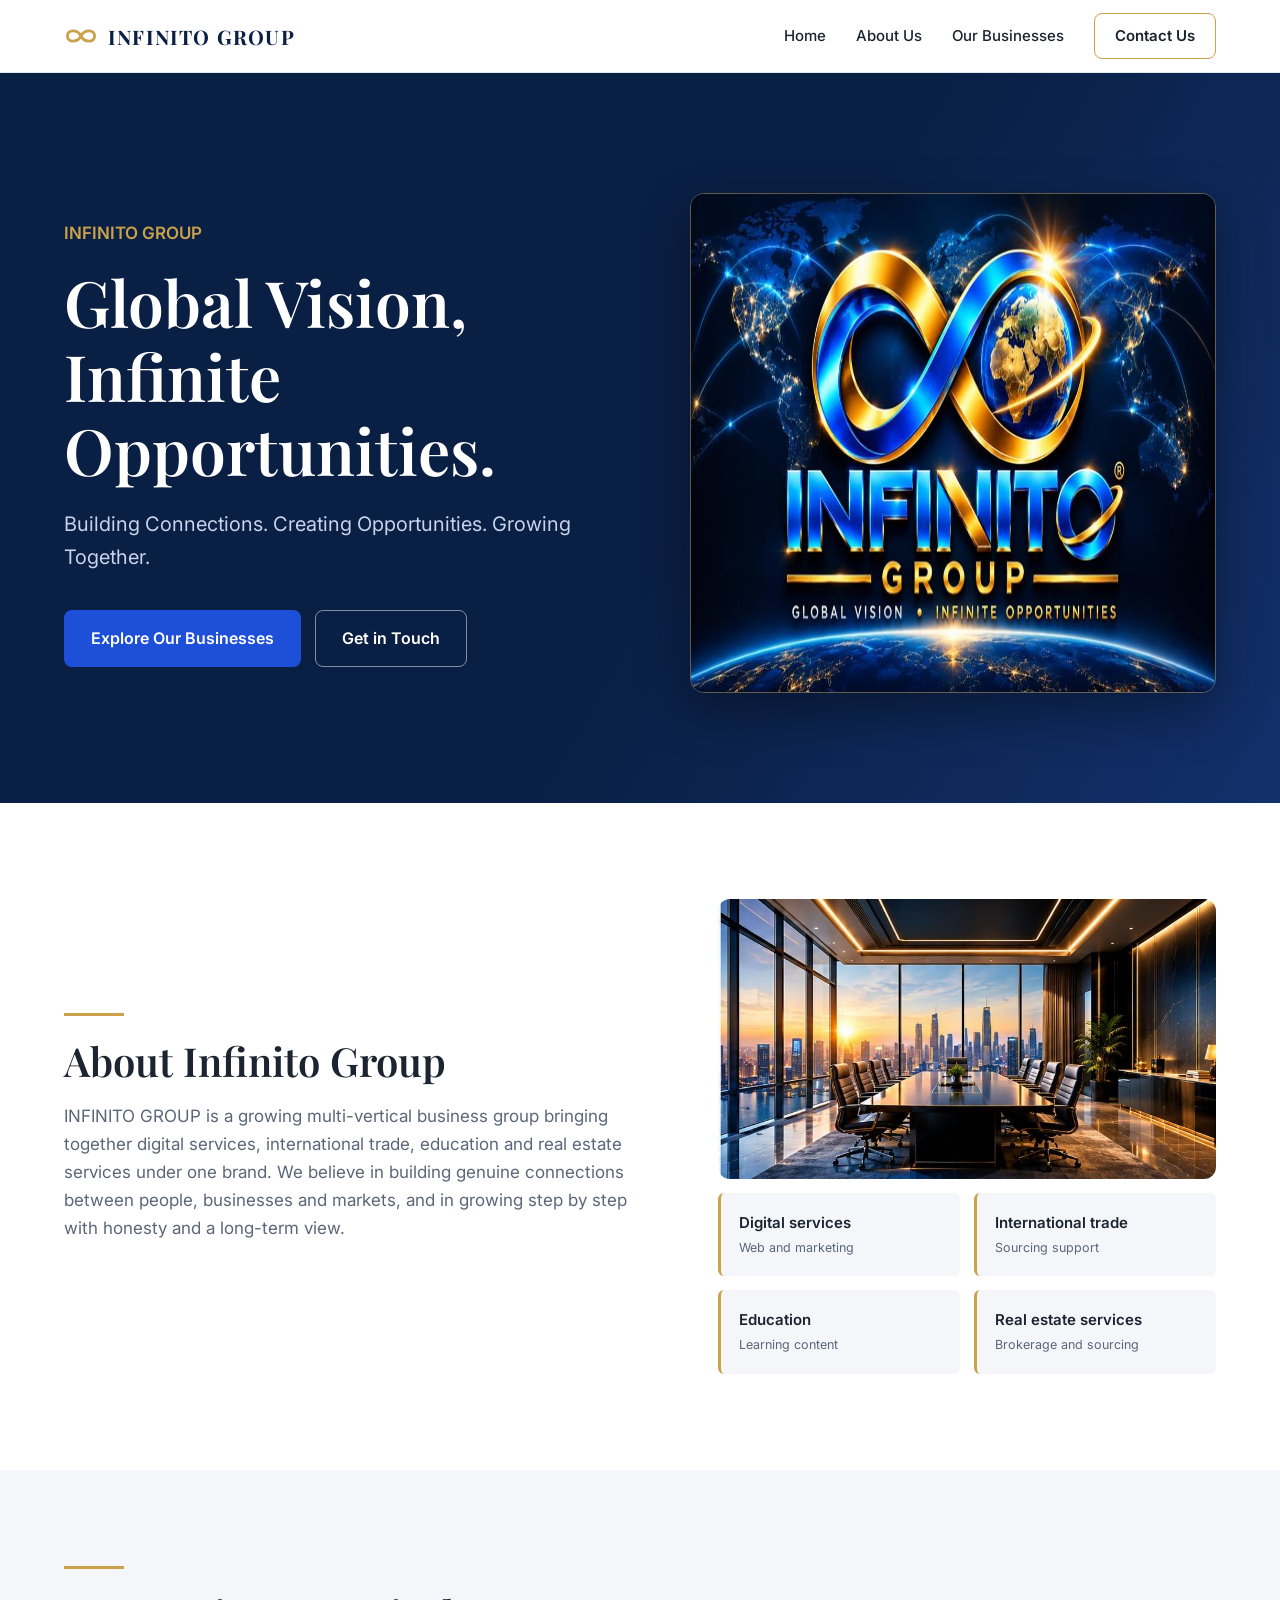
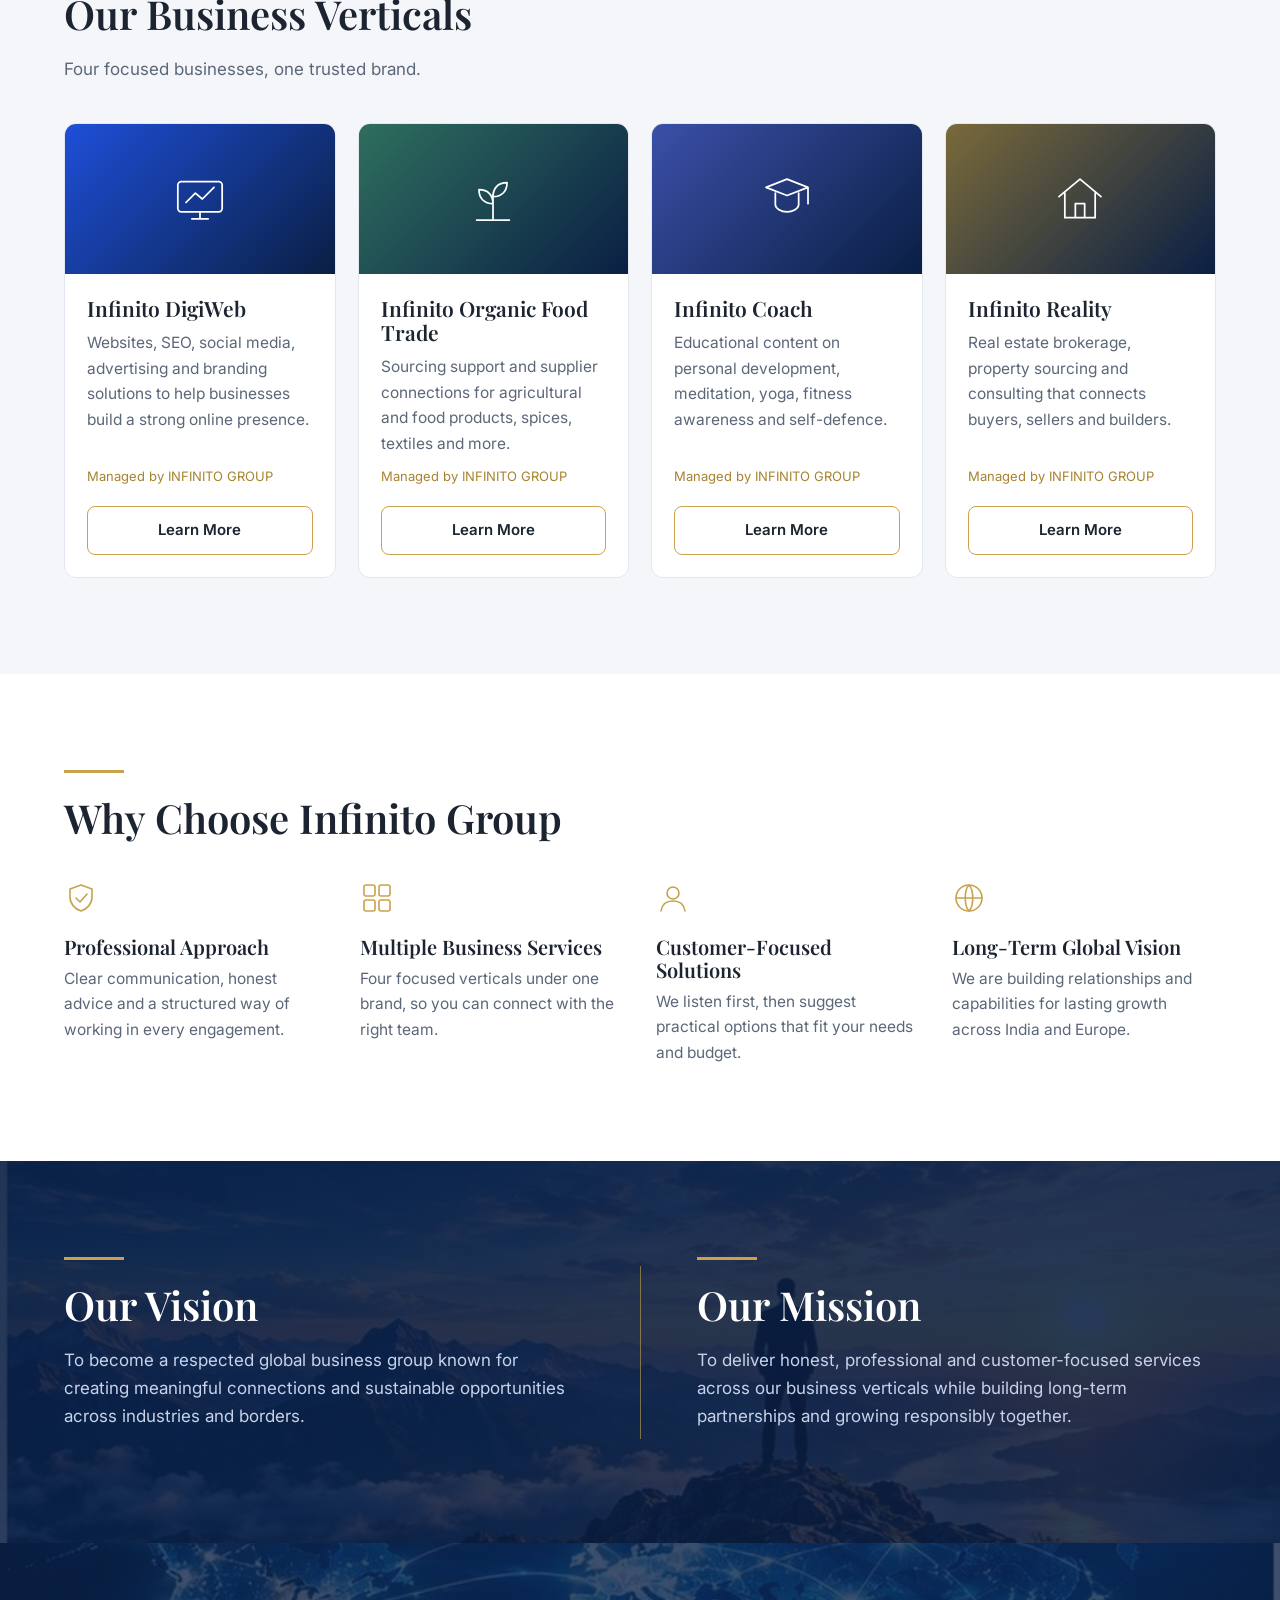
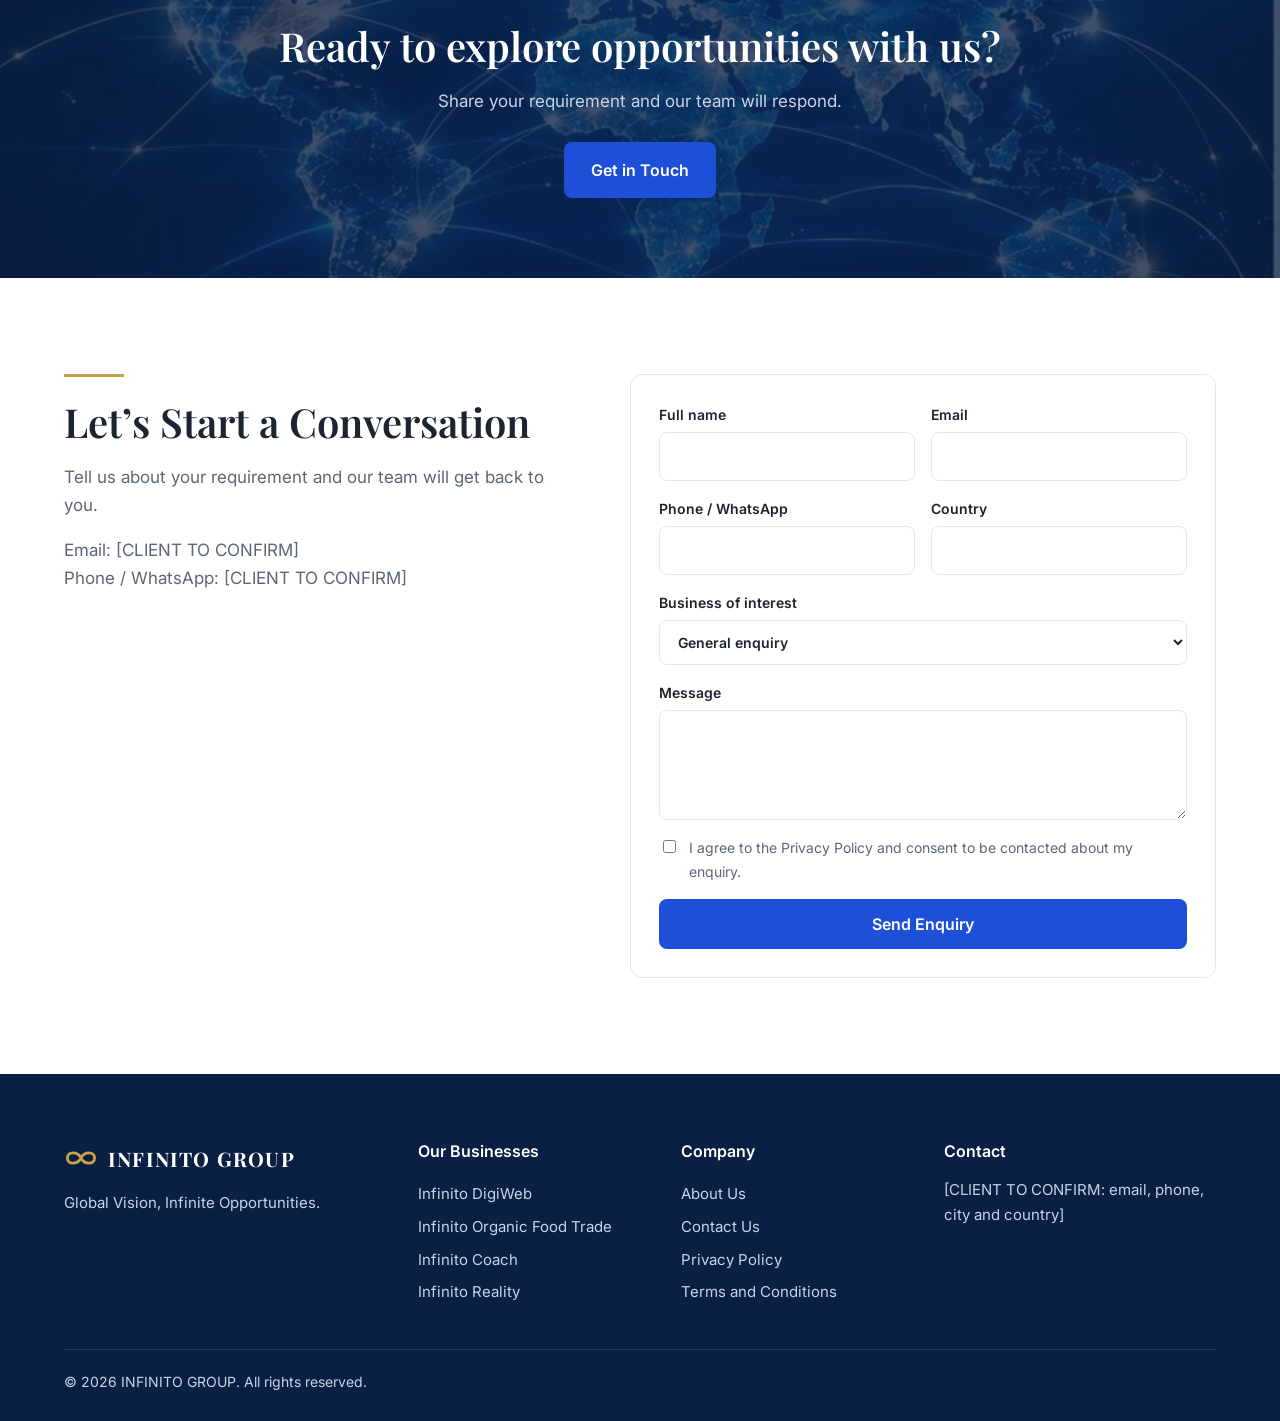
==== index.html @ e6028b75 "Add files via upload" ====
<!DOCTYPE html>
<html lang="en">
<head>
<meta charset="utf-8">
<meta name="viewport" content="width=device-width, initial-scale=1, viewport-fit=cover">
<title>INFINITO GROUP | Global Vision, Infinite Opportunities</title>
<link rel="preconnect" href="https://fonts.googleapis.com">
<link rel="preconnect" href="https://fonts.gstatic.com" crossorigin>
<link href="https://fonts.googleapis.com/css2?family=Playfair+Display:wght@500;600;700&family=Inter:wght@400;500;600&display=swap" rel="stylesheet">
<link rel="stylesheet" href="assets/css/style.css">
</head>
<body>
<header><div class="wrap nav">
<a class="logo" href="#top" aria-label="INFINITO GROUP home"><svg viewBox="0 0 60 34" fill="none" stroke-width="5" stroke-linecap="round"><path d="M30 17C24 5 6 5 6 17s18 12 24 0 24-12 24 0-18 12-24 0Z" stroke="#C9A24B"/></svg>INFINITO GROUP</a>
<nav class="menu" aria-label="Main"><a href="#top">Home</a><a href="#about">About Us</a><a href="#businesses">Our Businesses</a><a class="btn b3" href="#contact">Contact Us</a></nav>
</div></header>

<main id="top">
<div class="hero">
<div class="wrap">
<div><p class="tag">INFINITO GROUP</p>
<h1>Global Vision, Infinite Opportunities.</h1>
<p class="sub">Building Connections. Creating Opportunities. Growing Together.</p>
<div class="row"><a class="btn b1" href="#businesses">Explore Our Businesses</a><a class="btn b2" href="#contact">Get in Touch</a></div></div>
<img src="assets/images/hero-logo.jpg" alt="INFINITO GROUP logo with infinity ring and globe" width="1000" height="500" fetchpriority="high">
</div></div>

<section id="about"><div class="wrap about">
<div><hr class="rule"><h2>About Infinito Group</h2>
<p>INFINITO GROUP is a growing multi-vertical business group bringing together digital services, international trade, education and real estate services under one brand. We believe in building genuine connections between people, businesses and markets, and in growing step by step with honesty and a long-term view.</p></div>
<div><img class="rm" src="assets/images/boardroom.jpg" alt="Modern boardroom overlooking a city skyline" loading="lazy"><div class="pill" style="margin-top:14px"><div>Digital services<small>Web and marketing</small></div><div>International trade<small>Sourcing support</small></div><div>Education<small>Learning content</small></div><div>Real estate services<small>Brokerage and sourcing</small></div></div></div>
</div></section>

<section id="businesses" class="alt"><div class="wrap">
<hr class="rule"><h2>Our Business Verticals</h2>
<p style="color:var(--slate);max-width:36em;margin:0">Four focused businesses, one trusted brand.</p>
<div class="grid4">
<article class="card"><div class="ph c1"><svg viewBox="0 0 48 48"><rect x="5" y="9" width="38" height="26" rx="3"/><path d="M17 41h14M24 35v6M12 27l8-8 6 5 10-10"/></svg></div><div class="in"><h3>Infinito DigiWeb</h3><p>Websites, SEO, social media, advertising and branding solutions to help businesses build a strong online presence.</p><span class="by">Managed by INFINITO GROUP</span><a class="btn b3" href="#contact">Learn More</a></div></article>
<article class="card"><div class="ph c2"><svg viewBox="0 0 48 48"><path d="M24 42V20M24 28c-8 0-12-5-12-12 8 0 12 5 12 12ZM24 22c0-7 4-12 12-12 0 7-4 12-12 12Z"/><path d="M10 42h28"/></svg></div><div class="in"><h3>Infinito Organic Food Trade</h3><p>Sourcing support and supplier connections for agricultural and food products, spices, textiles and more.</p><span class="by">Managed by INFINITO GROUP</span><a class="btn b3" href="#contact">Learn More</a></div></article>
<article class="card"><div class="ph c3"><svg viewBox="0 0 48 48"><path d="M6 14l18-7 18 7-18 7-18-7ZM14 19v10c0 3 5 6 10 6s10-3 10-6V19M42 14v14"/></svg></div><div class="in"><h3>Infinito Coach</h3><p>Educational content on personal development, meditation, yoga, fitness awareness and self-defence.</p><span class="by">Managed by INFINITO GROUP</span><a class="btn b3" href="#contact">Learn More</a></div></article>
<article class="card"><div class="ph c4"><svg viewBox="0 0 48 48"><path d="M6 22L24 7l18 15M11 19v21h26V19M20 40V28h8v12"/></svg></div><div class="in"><h3>Infinito Reality</h3><p>Real estate brokerage, property sourcing and consulting that connects buyers, sellers and builders.</p><span class="by">Managed by INFINITO GROUP</span><a class="btn b3" href="#contact">Learn More</a></div></article>
</div></div></section>

<section><div class="wrap">
<hr class="rule"><h2>Why Choose Infinito Group</h2>
<div class="why">
<div><svg viewBox="0 0 34 34"><path d="M17 4l11 4v8c0 7-5 12-11 14C11 28 6 23 6 16V8l11-4Z"/><path d="M12 17l4 4 7-8"/></svg><h3>Professional Approach</h3><p>Clear communication, honest advice and a structured way of working in every engagement.</p></div>
<div><svg viewBox="0 0 34 34"><rect x="4" y="4" width="11" height="11" rx="2"/><rect x="19" y="4" width="11" height="11" rx="2"/><rect x="4" y="19" width="11" height="11" rx="2"/><rect x="19" y="19" width="11" height="11" rx="2"/></svg><h3>Multiple Business Services</h3><p>Four focused verticals under one brand, so you can connect with the right team.</p></div>
<div><svg viewBox="0 0 34 34"><circle cx="17" cy="12" r="6"/><path d="M5 30c1-7 6-10 12-10s11 3 12 10"/></svg><h3>Customer-Focused Solutions</h3><p>We listen first, then suggest practical options that fit your needs and budget.</p></div>
<div><svg viewBox="0 0 34 34"><circle cx="17" cy="17" r="13"/><path d="M4 17h26M17 4c-5 5-5 21 0 26M17 4c5 5 5 21 0 26"/></svg><h3>Long-Term Global Vision</h3><p>We are building relationships and capabilities for lasting growth across India and Europe.</p></div>
</div></div></section>

<section class="vm"><div class="wrap"><div class="two">
<div><hr class="rule"><h2>Our Vision</h2><p>To become a respected global business group known for creating meaningful connections and sustainable opportunities across industries and borders.</p></div>
<hr class="v">
<div><hr class="rule"><h2>Our Mission</h2><p>To deliver honest, professional and customer-focused services across our business verticals while building long-term partnerships and growing responsibly together.</p></div>
</div></div></section>

<section class="band"><div class="wrap"><h2>Ready to explore opportunities with us?</h2><p>Share your requirement and our team will respond.</p><a class="btn b1" href="#contact">Get in Touch</a></div></section>
<section id="contact"><div class="wrap enq">
<div><hr class="rule"><h2>Let’s Start a Conversation</h2>
<p>Tell us about your requirement and our team will get back to you.</p>
<p>Email: [CLIENT TO CONFIRM]<br>Phone / WhatsApp: [CLIENT TO CONFIRM]</p></div>
<form id="f" novalidate>
<div class="f2"><label>Full name<input name="n" required autocomplete="name"></label><label>Email<input type="email" name="e" required autocomplete="email"></label></div>
<div class="f2"><label>Phone / WhatsApp<input name="p" autocomplete="tel"></label><label>Country<input name="c" autocomplete="country-name"></label></div>
<label>Business of interest<select name="b"><option>General enquiry</option><option>Infinito DigiWeb</option><option>Infinito Organic Food Trade</option><option>Infinito Coach</option><option>Infinito Reality</option></select></label>
<label>Message<textarea name="m" required></textarea></label>
<label class="chk"><input type="checkbox" required> I agree to the Privacy Policy and consent to be contacted about my enquiry.</label>
<button class="btn b1" type="submit">Send Enquiry</button>
<div class="ok" id="ok" role="status">Preview only: in the live WordPress site this form emails the team and saves the enquiry.</div>
</form></div></section>
</main>

<footer><div class="wrap">
<div class="fg">
<div><a class="logo" href="#top"><svg viewBox="0 0 60 34" fill="none" stroke-width="5" stroke-linecap="round"><path d="M30 17C24 5 6 5 6 17s18 12 24 0 24-12 24 0-18 12-24 0Z" stroke="#C9A24B"/></svg>INFINITO GROUP</a>Global Vision, Infinite Opportunities.</div>
<div><h4>Our Businesses</h4><a href="#businesses">Infinito DigiWeb</a><a href="#businesses">Infinito Organic Food Trade</a><a href="#businesses">Infinito Coach</a><a href="#businesses">Infinito Reality</a></div>
<div><h4>Company</h4><a href="#about">About Us</a><a href="#contact">Contact Us</a><a href="#top">Privacy Policy</a><a href="#top">Terms and Conditions</a></div>
<div><h4>Contact</h4>[CLIENT TO CONFIRM: email, phone, city and country]</div>
</div>
<div class="bar">© 2026 INFINITO GROUP. All rights reserved.</div>
</div></footer>
<script src="assets/js/main.js" defer></script>
</body>
</html>
---- assets/css/style.css ----
:root{--navy:#0A1F44;--royal:#1E4FD8;--gold:#C9A24B;--gold-d:#A8832F;--bg:#fff;--cloud:#F4F6FA;--ink:#1B2430;--slate:#5B6778;--line:#E3E8F0;--card:#fff;
box-sizing:border-box;padding-top:env(safe-area-inset-top,0px);padding-bottom:env(safe-area-inset-bottom,0px)}
@media (prefers-color-scheme:dark){:root:not([data-theme="light"]){--bg:#0B1220;--cloud:#101A2E;--ink:#E6EBF5;--slate:#9BA8BF;--line:#22304D;--card:#0F1A30;--royal:#5C86F2}}
:root[data-theme="dark"]{--bg:#0B1220;--cloud:#101A2E;--ink:#E6EBF5;--slate:#9BA8BF;--line:#22304D;--card:#0F1A30;--royal:#5C86F2}
*{box-sizing:border-box}html{scroll-behavior:smooth;scroll-padding-top:80px}
body{margin:0;background:var(--bg);color:var(--ink);font:17px/1.65 Inter,system-ui,sans-serif}
h1,h2,h3{font-family:'Playfair Display',Georgia,serif;line-height:1.15;margin:0;font-weight:600}
a{color:inherit;text-decoration:none}
.wrap{max-width:1200px;margin:0 auto;padding:0 24px}
section{padding:96px 0}.band{background:linear-gradient(rgba(10,31,68,.78),rgba(10,31,68,.78)),url(../images/world-map.jpg) center/cover;color:#fff;text-align:center;padding:80px 0}.band p{color:#C8D3EA;margin:0 0 26px}
.btn{display:inline-block;padding:14px 26px;border-radius:8px;font-weight:600;font-size:16px;border:1.5px solid transparent;cursor:pointer;font-family:inherit;transition:background .2s,border-color .2s}
.btn:focus-visible,a:focus-visible,input:focus-visible,select:focus-visible,textarea:focus-visible{outline:3px solid var(--gold);outline-offset:2px}
.b1{background:var(--royal);color:#fff}.b1:hover{background:#173fb0}
.b2{border-color:rgba(255,255,255,.5);color:#fff}.b2:hover{border-color:var(--gold)}
.b3{border-color:var(--gold);color:var(--ink)}.b3:hover{background:rgba(201,162,75,.12)}
header{position:sticky;top:env(safe-area-inset-top,0px);z-index:20;background:var(--bg);border-bottom:1px solid var(--line)}
body::before{content:"";position:fixed;inset:0 0 auto;height:env(safe-area-inset-top,0px);background:var(--bg);z-index:30}
.nav{display:flex;align-items:center;justify-content:space-between;height:72px}
.logo{display:flex;align-items:center;gap:10px;font-family:'Playfair Display',serif;font-weight:700;font-size:20px;letter-spacing:.06em;color:var(--navy)}
@media (prefers-color-scheme:dark){:root:not([data-theme="light"]) .logo{color:#fff}}
.logo svg{width:34px;height:20px}
.menu{display:flex;gap:30px;align-items:center;font-weight:500;font-size:15px}
.menu a:hover{color:var(--royal)}
.menu .btn{padding:10px 20px;font-size:15px;color:var(--ink)}.menu .btn:hover{color:var(--ink)}
@media(max-width:820px){.menu a:not(.btn){display:none}}
.hero{background:linear-gradient(120deg,#0A1F44 55%,#12306b);color:#fff;padding:120px 0 110px;position:relative;overflow:hidden}
.hero .wrap{display:grid;grid-template-columns:1.1fr 1fr;gap:48px;align-items:center}.hero img{width:100%;border-radius:14px;border:1px solid rgba(201,162,75,.45);box-shadow:0 20px 50px rgba(0,0,0,.35)}@media(max-width:900px){.hero .wrap{grid-template-columns:1fr}.hero{padding:80px 0}}
.hero .wrap{position:relative}
.hero .tag{color:var(--gold);font-weight:600;font-size:17px;margin:0 0 18px}
.hero h1{font-size:clamp(38px,6vw,64px);max-width:12em}
.hero p.sub{font-size:20px;color:#C8D3EA;max-width:30em;margin:22px 0 36px}
.hero .row{display:flex;gap:14px;flex-wrap:wrap}
.rule{width:60px;height:3px;background:var(--gold);margin:0 0 22px;border:0}
h2{font-size:clamp(30px,4vw,40px);margin-bottom:18px}
.about{display:grid;grid-template-columns:1.2fr 1fr;gap:56px;align-items:center}
.about p{color:var(--slate);max-width:36em}
.rm{width:100%;border-radius:12px;display:block}.pill{display:grid;grid-template-columns:1fr 1fr;gap:14px}
.pill div{background:var(--cloud);border-left:3px solid var(--gold);padding:18px 18px;border-radius:6px;font-weight:600;font-size:15px}
.pill small{display:block;color:var(--slate);font-weight:400;margin-top:2px}
@media(max-width:820px){.about{grid-template-columns:1fr}}
.alt{background:var(--cloud)}
.grid4{display:grid;grid-template-columns:repeat(4,1fr);gap:22px;margin-top:40px}
@media(max-width:1060px){.grid4{grid-template-columns:repeat(2,1fr)}}
@media(max-width:620px){.grid4{grid-template-columns:1fr}}
.card{background:var(--card);border:1px solid var(--line);border-radius:12px;overflow:hidden;display:flex;flex-direction:column;transition:box-shadow .2s,transform .2s}
.card:hover{box-shadow:0 10px 28px rgba(10,31,68,.12);transform:translateY(-3px)}
.ph{height:150px;display:grid;place-items:center;color:#fff}
.ph svg{width:56px;height:56px;stroke:currentColor;fill:none;stroke-width:1.5;stroke-linecap:round;stroke-linejoin:round}
.c1{background:linear-gradient(135deg,#1E4FD8,#0A1F44)}.c2{background:linear-gradient(135deg,#2F6F5E,#0A1F44)}.c3{background:linear-gradient(135deg,#3B4FA8,#0A1F44)}.c4{background:linear-gradient(135deg,#7A6A3A,#0A1F44)}
.card .in{padding:22px;display:flex;flex-direction:column;gap:10px;flex:1}
.card h3{font-size:21px}.card p{margin:0;color:var(--slate);font-size:15.5px;flex:1}
.card .by{font-size:13px;color:var(--gold-d)}
.card .btn{margin-top:8px;text-align:center;padding:11px 18px;font-size:15px}
.why{display:grid;grid-template-columns:repeat(4,1fr);gap:32px;margin-top:40px}
@media(max-width:1000px){.why{grid-template-columns:repeat(2,1fr)}}@media(max-width:560px){.why{grid-template-columns:1fr}}
.why svg{width:34px;height:34px;stroke:var(--gold);fill:none;stroke-width:1.6;stroke-linecap:round;stroke-linejoin:round;margin-bottom:12px}
.why h3{font-size:20px;margin-bottom:8px}.why p{margin:0;color:var(--slate);font-size:15.5px}
.vm{background:linear-gradient(rgba(10,31,68,.9),rgba(10,31,68,.86)),url(../images/mountain-vision.jpg) center/cover;color:#fff}
.vm .two{display:grid;grid-template-columns:1fr 1px 1fr;gap:56px}
.vm hr.v{border:0;background:rgba(201,162,75,.6);width:1px}
.vm p{color:#C8D3EA;max-width:30em}
@media(max-width:820px){.vm .two{grid-template-columns:1fr}.vm hr.v{width:60px;height:1px}}
.enq{display:grid;grid-template-columns:1fr 1.15fr;gap:56px}
@media(max-width:900px){.enq{grid-template-columns:1fr}}
.enq p{color:var(--slate)}
form{background:var(--card);border:1px solid var(--line);border-radius:12px;padding:28px;display:grid;gap:16px}
.f2{display:grid;grid-template-columns:1fr 1fr;gap:16px}@media(max-width:560px){.f2{grid-template-columns:1fr}}
label{font-size:14px;font-weight:600;display:grid;gap:6px}
input,select,textarea{font:inherit;padding:12px 14px;border:1px solid var(--line);border-radius:8px;background:var(--bg);color:var(--ink);width:100%}
textarea{min-height:110px;resize:vertical}
.chk{display:flex;gap:10px;align-items:flex-start;font-weight:400;font-size:14px;color:var(--slate)}.chk input{width:auto;margin-top:4px}
.ok{display:none;background:rgba(30,79,216,.1);border:1px solid var(--royal);padding:14px;border-radius:8px;font-size:15px}
footer{background:var(--navy);color:#C8D3EA;padding:64px 0 28px;font-size:15px}
.fg{display:grid;grid-template-columns:1.4fr 1fr 1fr 1.2fr;gap:36px}
@media(max-width:900px){.fg{grid-template-columns:1fr 1fr}}@media(max-width:520px){.fg{grid-template-columns:1fr}}
footer h4{color:#fff;font-size:16px;margin:0 0 14px;font-weight:600}
footer a{display:block;padding:4px 0}footer a:hover{color:var(--gold)}
footer .logo{color:#fff;margin-bottom:12px}
.bar{border-top:1px solid rgba(255,255,255,.12);margin-top:40px;padding-top:20px;font-size:14px}
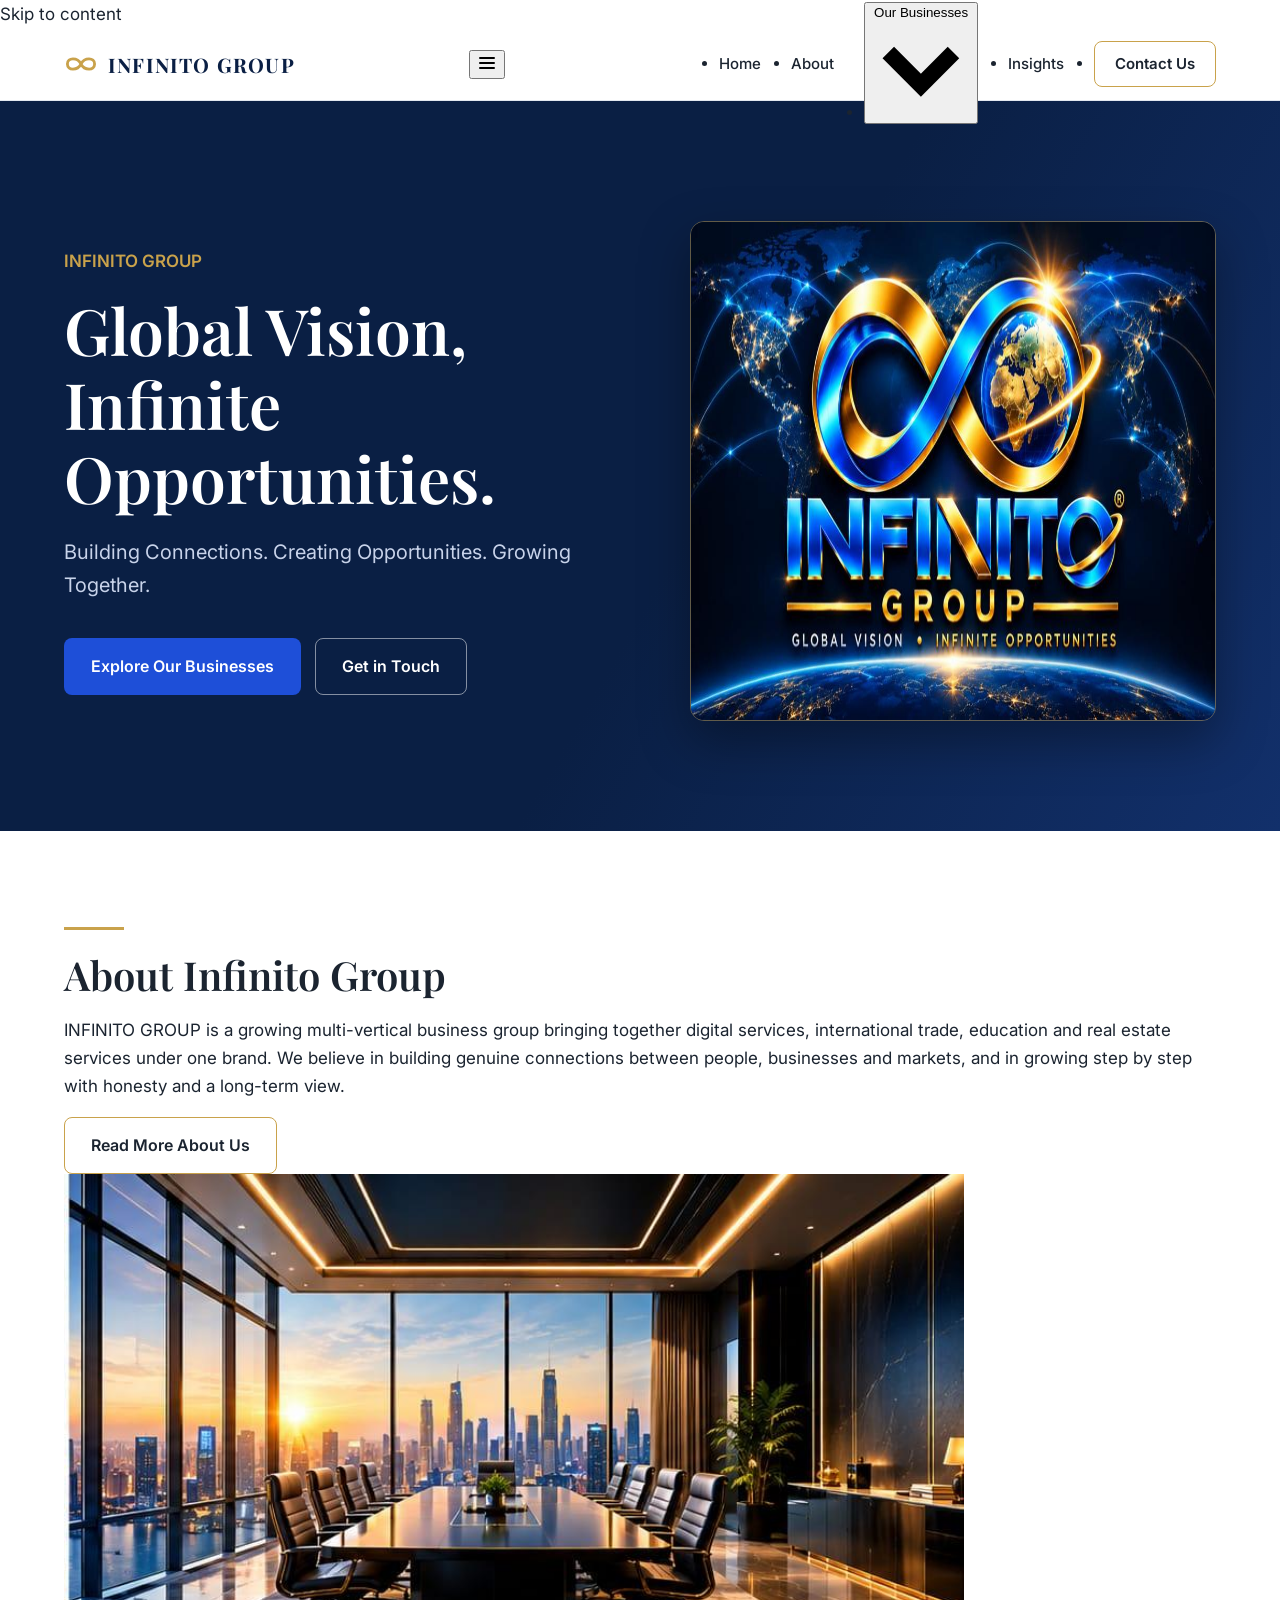
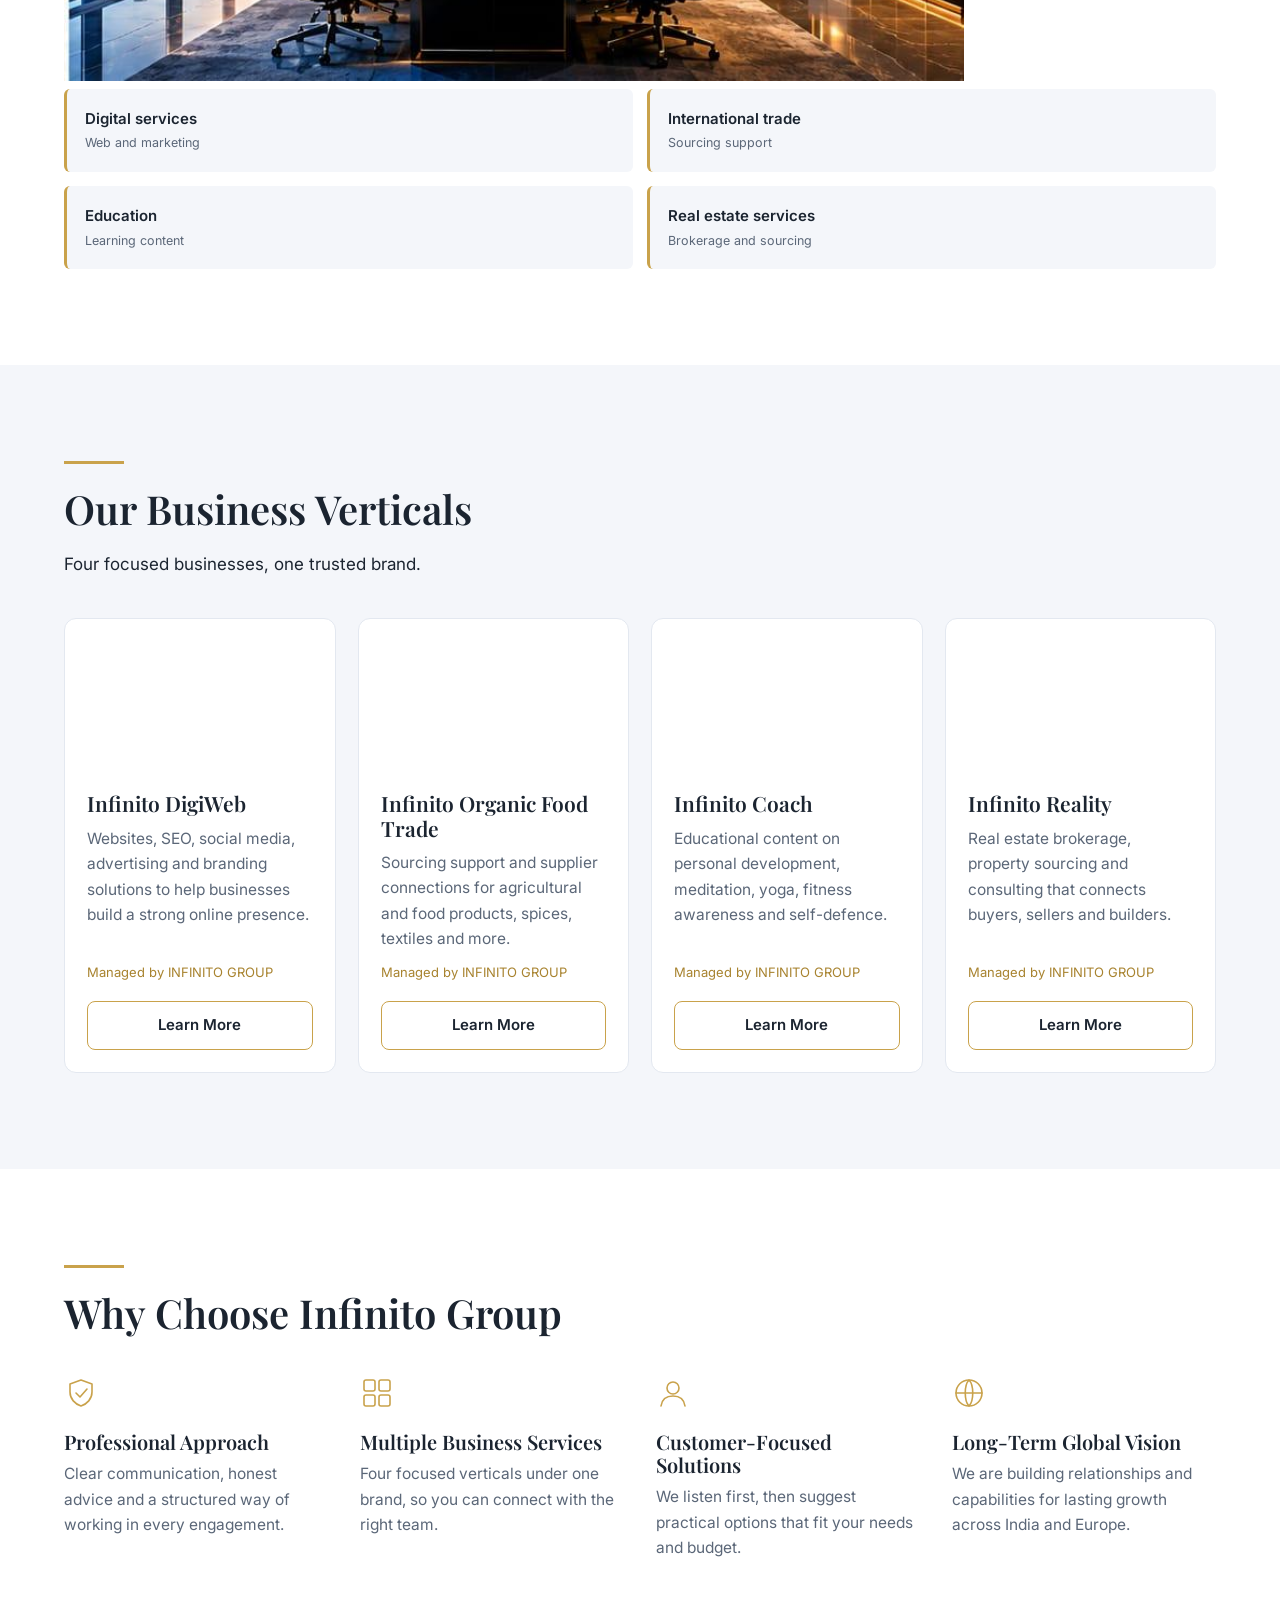
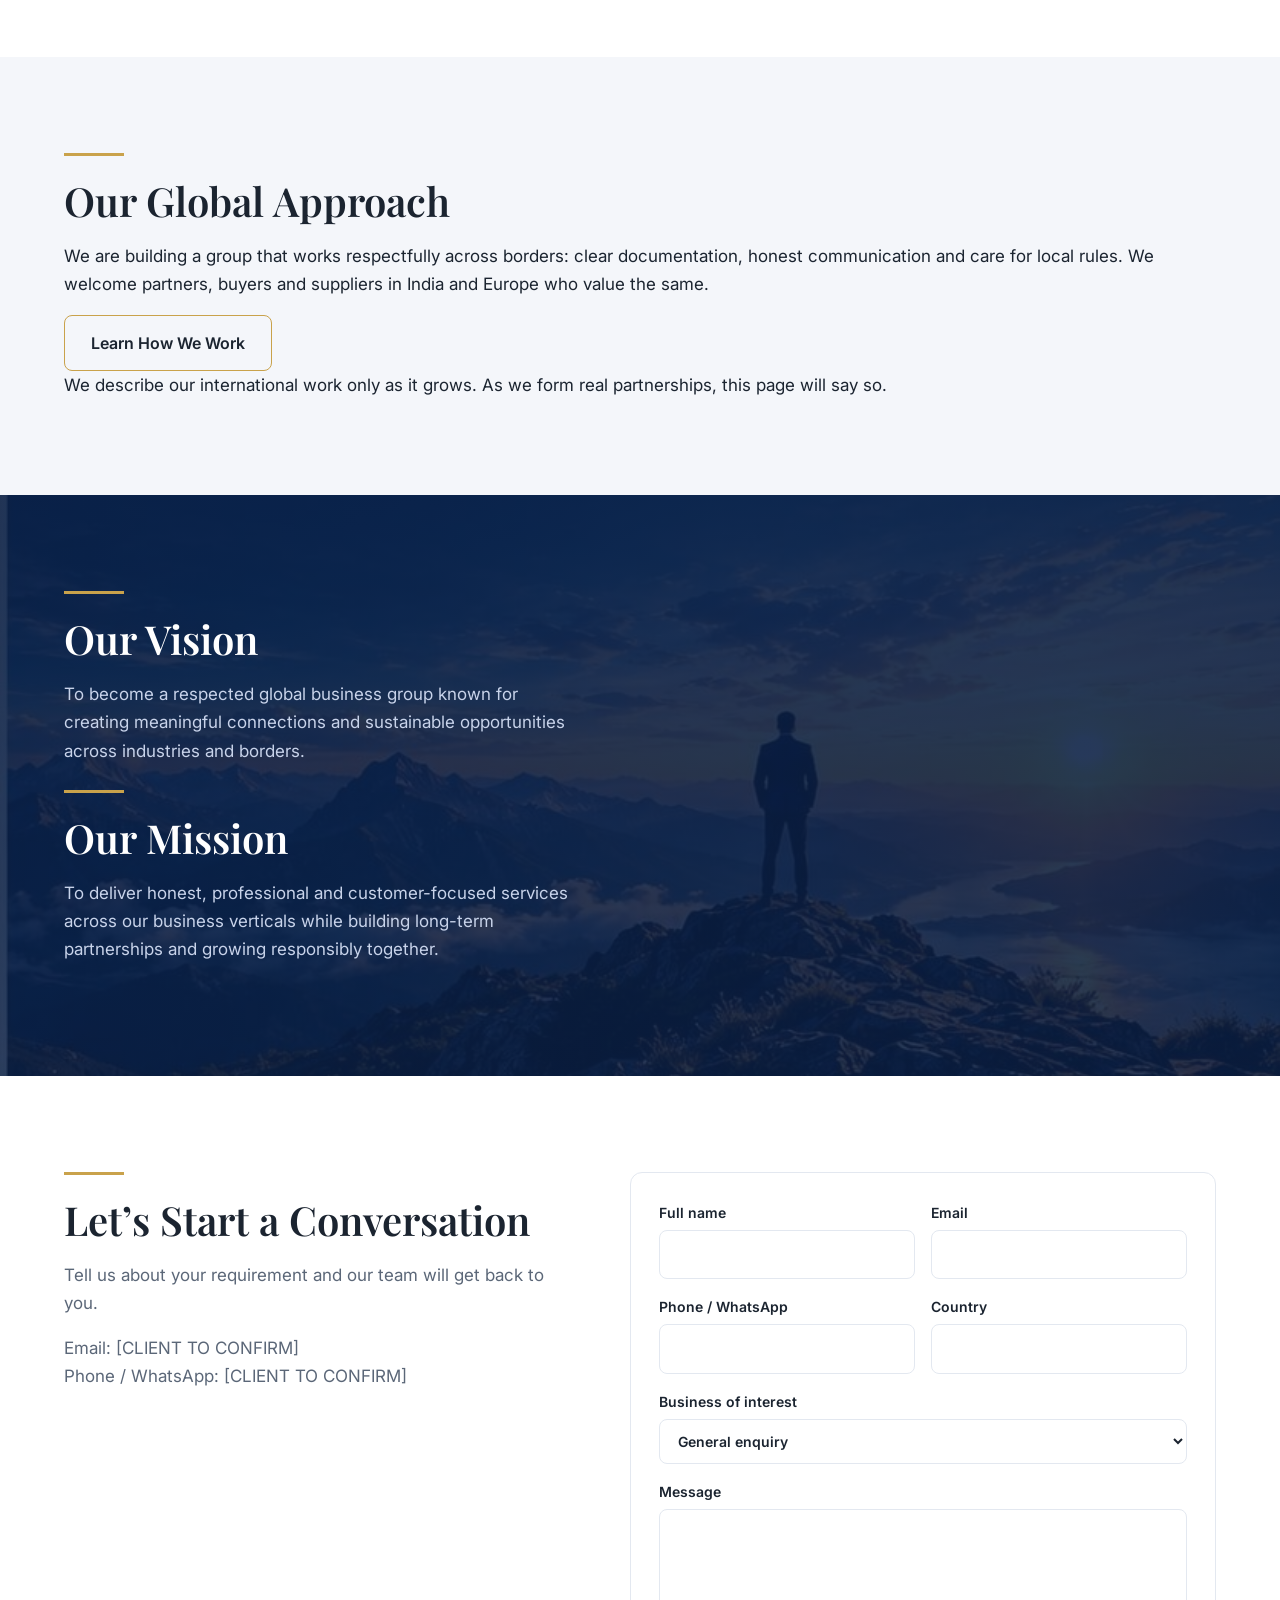
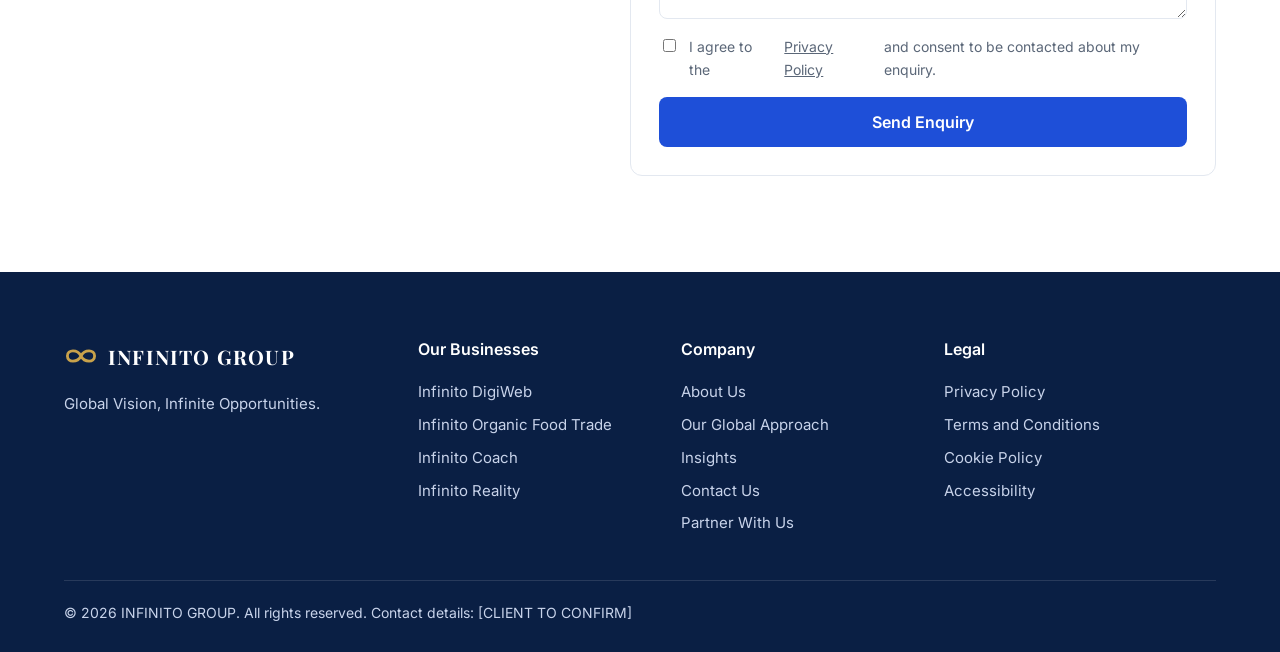
==== commit 2af379b9: "Update index.html" ====
--- a/index.html
+++ b/index.html
@@ -2,43 +2,61 @@
 <html lang="en">
 <head>
 <meta charset="utf-8">
-<meta name="viewport" content="width=device-width, initial-scale=1, viewport-fit=cover">
+<meta name="viewport" content="width=device-width, initial-scale=1">
 <title>INFINITO GROUP | Global Vision, Infinite Opportunities</title>
+<meta name="description" content="INFINITO GROUP is a growing multi-vertical business group in digital services, international trade, education and real estate services.">
+<meta name="robots" content="noindex, nofollow">
+<link rel="icon" href="data:image/svg+xml,%3Csvg xmlns='http://www.w3.org/2000/svg' viewBox='0 0 100 100'%3E%3Ctext y='.9em' font-size='90'%3E%E2%99%BE%EF%B8%8F%3C/text%3E%3C/svg%3E">
 <link rel="preconnect" href="https://fonts.googleapis.com">
 <link rel="preconnect" href="https://fonts.gstatic.com" crossorigin>
 <link href="https://fonts.googleapis.com/css2?family=Playfair+Display:wght@500;600;700&family=Inter:wght@400;500;600&display=swap" rel="stylesheet">
-<link rel="stylesheet" href="assets/css/style.css">
+<link rel="stylesheet" href="/assets/css/style.css">
 </head>
 <body>
-<header><div class="wrap nav">
-<a class="logo" href="#top" aria-label="INFINITO GROUP home"><svg viewBox="0 0 60 34" fill="none" stroke-width="5" stroke-linecap="round"><path d="M30 17C24 5 6 5 6 17s18 12 24 0 24-12 24 0-18 12-24 0Z" stroke="#C9A24B"/></svg>INFINITO GROUP</a>
-<nav class="menu" aria-label="Main"><a href="#top">Home</a><a href="#about">About Us</a><a href="#businesses">Our Businesses</a><a class="btn b3" href="#contact">Contact Us</a></nav>
+<a class="skip" href="#main">Skip to content</a>
+<header class="site"><div class="wrap nav">
+<a class="logo" href="/" aria-label="INFINITO GROUP home"><svg viewBox="0 0 60 34" fill="none" stroke-width="5" stroke-linecap="round" aria-hidden="true"><path d="M30 17C24 5 6 5 6 17s18 12 24 0 24-12 24 0-18 12-24 0Z" stroke="#C9A24B"/></svg>INFINITO GROUP</a>
+<button class="burger" id="burger" aria-label="Menu" aria-expanded="false" aria-controls="menu"><svg width="20" height="20" viewBox="0 0 20 20" fill="none" stroke="currentColor" stroke-width="2" stroke-linecap="round"><path d="M3 5h14M3 10h14M3 15h14"/></svg></button>
+<ul class="menu" id="menu">
+<li><a href="/" aria-current="page">Home</a></li>
+<li><a href="/about/">About</a></li>
+<li><button id="mega-toggle" aria-expanded="false" aria-controls="mega">Our Businesses <svg viewBox="0 0 12 12" fill="none" stroke="currentColor" stroke-width="2" aria-hidden="true"><path d="M2 4l4 4 4-4"/></svg></button>
+<div class="mega" id="mega" hidden><div class="wrap">
+<div class="cols">
+<div class="col biz-digiweb"><b>Infinito DigiWeb</b><small>Web, marketing and branding services.</small><a href="/businesses/digiweb/">Overview</a><a href="/businesses/digiweb/services/">Services</a><a href="/businesses/digiweb/get-a-proposal/">Get a Proposal</a></div>
+<div class="col biz-food"><b>Infinito Organic Food Trade</b><small>Sourcing support for food, spices and textiles.</small><a href="/businesses/food-trade/">Overview</a><a href="/businesses/food-trade/product-categories/">Product Categories</a><a href="/businesses/food-trade/request-a-sourcing-quote/">Request a Quote</a></div>
+<div class="col biz-coach"><b>Infinito Coach</b><small>Learning content for everyday wellbeing.</small><a href="/businesses/coach/">Overview</a><a href="/businesses/coach/learning-areas/">Learning Areas</a><a href="/businesses/coach/join/">Join the Community</a></div>
+<div class="col biz-reality"><b>Infinito Reality</b><small>Property sourcing and consulting.</small><a href="/businesses/reality/">Overview</a><a href="/businesses/reality/services/">Services</a><a href="/businesses/reality/enquire/">Enquire</a></div>
+</div>
+<p class="note">All businesses are managed by INFINITO GROUP. <a href="/businesses/"><b>View all businesses</b></a></p>
+</div></div></li>
+<li><a href="/insights/">Insights</a></li>
+<li><a class="btn b3 sm" href="/contact-us/">Contact Us</a></li>
+</ul>
 </div></header>
-
-<main id="top">
-<div class="hero">
-<div class="wrap">
-<div><p class="tag">INFINITO GROUP</p>
-<h1>Global Vision, Infinite Opportunities.</h1>
-<p class="sub">Building Connections. Creating Opportunities. Growing Together.</p>
+<main id="main">
+<div class="hero"><div class="wrap">
+<div><p class="tag">INFINITO GROUP</p><h1>Global Vision, Infinite Opportunities.</h1><p class="sub">Building Connections. Creating Opportunities. Growing Together.</p>
 <div class="row"><a class="btn b1" href="#businesses">Explore Our Businesses</a><a class="btn b2" href="#contact">Get in Touch</a></div></div>
-<img src="assets/images/hero-logo.jpg" alt="INFINITO GROUP logo with infinity ring and globe" width="1000" height="500" fetchpriority="high">
+<img src="/assets/images/hero-logo.jpg" alt="INFINITO GROUP logo with infinity ring and globe" width="1000" height="500" fetchpriority="high">
 </div></div>
 
-<section id="about"><div class="wrap about">
+<section id="about"><div class="wrap two">
 <div><hr class="rule"><h2>About Infinito Group</h2>
-<p>INFINITO GROUP is a growing multi-vertical business group bringing together digital services, international trade, education and real estate services under one brand. We believe in building genuine connections between people, businesses and markets, and in growing step by step with honesty and a long-term view.</p></div>
-<div><img class="rm" src="assets/images/boardroom.jpg" alt="Modern boardroom overlooking a city skyline" loading="lazy"><div class="pill" style="margin-top:14px"><div>Digital services<small>Web and marketing</small></div><div>International trade<small>Sourcing support</small></div><div>Education<small>Learning content</small></div><div>Real estate services<small>Brokerage and sourcing</small></div></div></div>
+<p class="lead">INFINITO GROUP is a growing multi-vertical business group bringing together digital services, international trade, education and real estate services under one brand. We believe in building genuine connections between people, businesses and markets, and in growing step by step with honesty and a long-term view.</p>
+<a class="btn b3" href="/about/">Read More About Us</a></div>
+<div><img class="photo" src="/assets/images/boardroom.jpg" alt="Modern boardroom overlooking a city skyline" loading="lazy" width="900" height="507">
+<div class="pill"><div>Digital services<small>Web and marketing</small></div><div>International trade<small>Sourcing support</small></div><div>Education<small>Learning content</small></div><div>Real estate services<small>Brokerage and sourcing</small></div></div></div>
 </div></section>
 
 <section id="businesses" class="alt"><div class="wrap">
 <hr class="rule"><h2>Our Business Verticals</h2>
-<p style="color:var(--slate);max-width:36em;margin:0">Four focused businesses, one trusted brand.</p>
+<p class="lead">Four focused businesses, one trusted brand.</p>
 <div class="grid4">
-<article class="card"><div class="ph c1"><svg viewBox="0 0 48 48"><rect x="5" y="9" width="38" height="26" rx="3"/><path d="M17 41h14M24 35v6M12 27l8-8 6 5 10-10"/></svg></div><div class="in"><h3>Infinito DigiWeb</h3><p>Websites, SEO, social media, advertising and branding solutions to help businesses build a strong online presence.</p><span class="by">Managed by INFINITO GROUP</span><a class="btn b3" href="#contact">Learn More</a></div></article>
-<article class="card"><div class="ph c2"><svg viewBox="0 0 48 48"><path d="M24 42V20M24 28c-8 0-12-5-12-12 8 0 12 5 12 12ZM24 22c0-7 4-12 12-12 0 7-4 12-12 12Z"/><path d="M10 42h28"/></svg></div><div class="in"><h3>Infinito Organic Food Trade</h3><p>Sourcing support and supplier connections for agricultural and food products, spices, textiles and more.</p><span class="by">Managed by INFINITO GROUP</span><a class="btn b3" href="#contact">Learn More</a></div></article>
-<article class="card"><div class="ph c3"><svg viewBox="0 0 48 48"><path d="M6 14l18-7 18 7-18 7-18-7ZM14 19v10c0 3 5 6 10 6s10-3 10-6V19M42 14v14"/></svg></div><div class="in"><h3>Infinito Coach</h3><p>Educational content on personal development, meditation, yoga, fitness awareness and self-defence.</p><span class="by">Managed by INFINITO GROUP</span><a class="btn b3" href="#contact">Learn More</a></div></article>
-<article class="card"><div class="ph c4"><svg viewBox="0 0 48 48"><path d="M6 22L24 7l18 15M11 19v21h26V19M20 40V28h8v12"/></svg></div><div class="in"><h3>Infinito Reality</h3><p>Real estate brokerage, property sourcing and consulting that connects buyers, sellers and builders.</p><span class="by">Managed by INFINITO GROUP</span><a class="btn b3" href="#contact">Learn More</a></div></article>
+<article class="card biz-digiweb"><div class="ph"><svg viewBox="0 0 48 48"><rect x="5" y="9" width="38" height="26" rx="3"/><path d="M17 41h14M24 35v6M12 27l8-8 6 5 10-10"/></svg></div><div class="in"><h3>Infinito DigiWeb</h3><p>Websites, SEO, social media, advertising and branding solutions to help businesses build a strong online presence.</p><span class="by">Managed by INFINITO GROUP</span><a class="btn b3" href="/businesses/digiweb/">Learn More</a></div></article>
+<article class="card biz-food"><div class="ph"><svg viewBox="0 0 48 48"><path d="M24 42V20M24 28c-8 0-12-5-12-12 8 0 12 5 12 12ZM24 22c0-7 4-12 12-12 0 7-4 12-12 12Z"/><path d="M10 42h28"/></svg></div><div class="in"><h3>Infinito Organic Food Trade</h3><p>Sourcing support and supplier connections for agricultural and food products, spices, textiles and more.</p><span class="by">Managed by INFINITO GROUP</span><a class="btn b3" href="/businesses/food-trade/">Learn More</a></div></article>
+<article class="card biz-coach"><div class="ph"><svg viewBox="0 0 48 48"><path d="M6 14l18-7 18 7-18 7-18-7ZM14 19v10c0 3 5 6 10 6s10-3 10-6V19M42 14v14"/></svg></div><div class="in"><h3>Infinito Coach</h3><p>Educational content on personal development, meditation, yoga, fitness awareness and self-defence.</p><span class="by">Managed by INFINITO GROUP</span><a class="btn b3" href="/businesses/coach/">Learn More</a></div></article>
+<article class="card biz-reality"><div class="ph"><svg viewBox="0 0 48 48"><path d="M6 22L24 7l18 15M11 19v21h26V19M20 40V28h8v12"/></svg></div><div class="in"><h3>Infinito Reality</h3><p>Real estate brokerage, property sourcing and consulting that connects buyers, sellers and builders.</p><span class="by">Managed by INFINITO GROUP</span><a class="btn b3" href="/businesses/reality/">Learn More</a></div></article>
 </div></div></section>
 
 <section><div class="wrap">
@@ -50,37 +68,41 @@
 <div><svg viewBox="0 0 34 34"><circle cx="17" cy="17" r="13"/><path d="M4 17h26M17 4c-5 5-5 21 0 26M17 4c5 5 5 21 0 26"/></svg><h3>Long-Term Global Vision</h3><p>We are building relationships and capabilities for lasting growth across India and Europe.</p></div>
 </div></div></section>
 
-<section class="vm"><div class="wrap"><div class="two">
+<section class="alt"><div class="wrap two">
+<div><hr class="rule"><h2>Our Global Approach</h2><p class="lead">We are building a group that works respectfully across borders: clear documentation, honest communication and care for local rules. We welcome partners, buyers and suppliers in India and Europe who value the same.</p>
+<a class="btn b3" href="/about/global-approach/">Learn How We Work</a></div>
+<div class="notice">We describe our international work only as it grows. As we form real partnerships, this page will say so.</div>
+</div></section>
+
+<section class="vm"><div class="wrap"><div class="cols">
 <div><hr class="rule"><h2>Our Vision</h2><p>To become a respected global business group known for creating meaningful connections and sustainable opportunities across industries and borders.</p></div>
 <hr class="v">
 <div><hr class="rule"><h2>Our Mission</h2><p>To deliver honest, professional and customer-focused services across our business verticals while building long-term partnerships and growing responsibly together.</p></div>
 </div></div></section>
 
-<section class="band"><div class="wrap"><h2>Ready to explore opportunities with us?</h2><p>Share your requirement and our team will respond.</p><a class="btn b1" href="#contact">Get in Touch</a></div></section>
 <section id="contact"><div class="wrap enq">
-<div><hr class="rule"><h2>Let’s Start a Conversation</h2>
-<p>Tell us about your requirement and our team will get back to you.</p>
+<div><hr class="rule"><h2>Let&rsquo;s Start a Conversation</h2><p class="lead">Tell us about your requirement and our team will get back to you.</p>
 <p>Email: [CLIENT TO CONFIRM]<br>Phone / WhatsApp: [CLIENT TO CONFIRM]</p></div>
-<form id="f" novalidate>
+<form class="f" id="enquiry-form" novalidate>
 <div class="f2"><label>Full name<input name="n" required autocomplete="name"></label><label>Email<input type="email" name="e" required autocomplete="email"></label></div>
 <div class="f2"><label>Phone / WhatsApp<input name="p" autocomplete="tel"></label><label>Country<input name="c" autocomplete="country-name"></label></div>
 <label>Business of interest<select name="b"><option>General enquiry</option><option>Infinito DigiWeb</option><option>Infinito Organic Food Trade</option><option>Infinito Coach</option><option>Infinito Reality</option></select></label>
 <label>Message<textarea name="m" required></textarea></label>
-<label class="chk"><input type="checkbox" required> I agree to the Privacy Policy and consent to be contacted about my enquiry.</label>
+<label class="chk"><input type="checkbox" required> I agree to the <a href="/privacy-policy/" style="text-decoration:underline">Privacy Policy</a> and consent to be contacted about my enquiry.</label>
 <button class="btn b1" type="submit">Send Enquiry</button>
-<div class="ok" id="ok" role="status">Preview only: in the live WordPress site this form emails the team and saves the enquiry.</div>
-</form></div></section>
+<div class="ok" id="form-ok" role="status">Preview only: on the live site this form emails the team and saves the enquiry.</div>
+</form>
+</div></section>
 </main>
-
-<footer><div class="wrap">
+<footer class="site"><div class="wrap">
 <div class="fg">
-<div><a class="logo" href="#top"><svg viewBox="0 0 60 34" fill="none" stroke-width="5" stroke-linecap="round"><path d="M30 17C24 5 6 5 6 17s18 12 24 0 24-12 24 0-18 12-24 0Z" stroke="#C9A24B"/></svg>INFINITO GROUP</a>Global Vision, Infinite Opportunities.</div>
-<div><h4>Our Businesses</h4><a href="#businesses">Infinito DigiWeb</a><a href="#businesses">Infinito Organic Food Trade</a><a href="#businesses">Infinito Coach</a><a href="#businesses">Infinito Reality</a></div>
-<div><h4>Company</h4><a href="#about">About Us</a><a href="#contact">Contact Us</a><a href="#top">Privacy Policy</a><a href="#top">Terms and Conditions</a></div>
-<div><h4>Contact</h4>[CLIENT TO CONFIRM: email, phone, city and country]</div>
+<div><a class="logo" href="/"><svg viewBox="0 0 60 34" fill="none" stroke-width="5" stroke-linecap="round" aria-hidden="true"><path d="M30 17C24 5 6 5 6 17s18 12 24 0 24-12 24 0-18 12-24 0Z" stroke="#C9A24B"/></svg>INFINITO GROUP</a><p>Global Vision, Infinite Opportunities.</p></div>
+<div><h4>Our Businesses</h4><a href="/businesses/digiweb/">Infinito DigiWeb</a><a href="/businesses/food-trade/">Infinito Organic Food Trade</a><a href="/businesses/coach/">Infinito Coach</a><a href="/businesses/reality/">Infinito Reality</a></div>
+<div><h4>Company</h4><a href="/about/">About Us</a><a href="/about/global-approach/">Our Global Approach</a><a href="/insights/">Insights</a><a href="/contact-us/">Contact Us</a><a href="/partner-with-us/">Partner With Us</a></div>
+<div><h4>Legal</h4><a href="/privacy-policy/">Privacy Policy</a><a href="/terms-and-conditions/">Terms and Conditions</a><a href="/cookie-policy/">Cookie Policy</a><a href="/accessibility/">Accessibility</a></div>
 </div>
-<div class="bar">© 2026 INFINITO GROUP. All rights reserved.</div>
+<div class="bar">&copy; 2026 INFINITO GROUP. All rights reserved. Contact details: [CLIENT TO CONFIRM]</div>
 </div></footer>
-<script src="assets/js/main.js" defer></script>
+<script src="/assets/js/main.js" defer></script>
 </body>
 </html>
